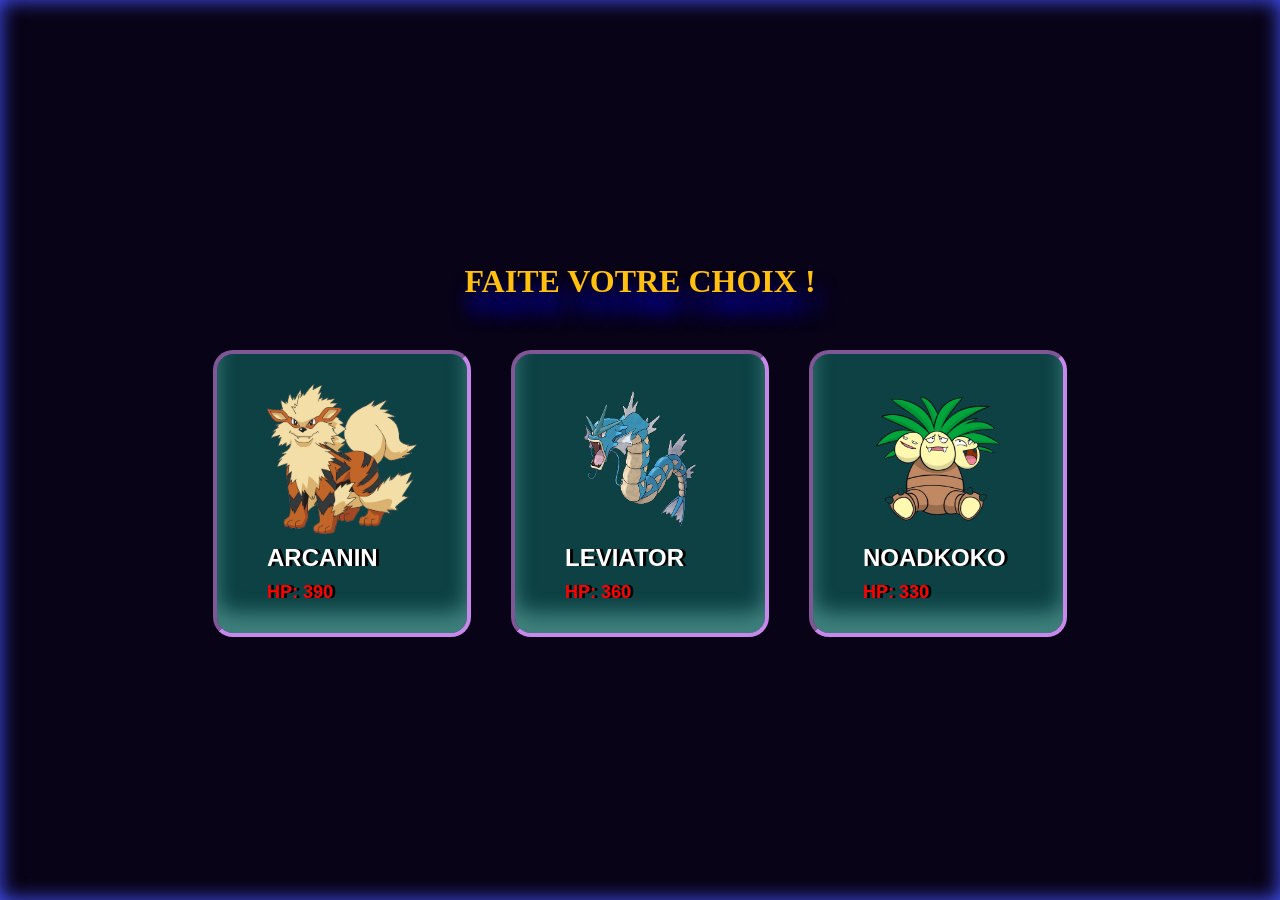
==== Projet-Pokemon/Projet Pokemon/index.html @ e498f099 "Ajout du html css de l index('menu du choix des persos')" ====
<!DOCTYPE html>
<html lang="en">

<head>
    <meta charset="UTF-8">
    <meta name="viewport" content="width=device-width, initial-scale=1.0">
    <title>Document</title>
    <link rel="stylesheet" href="./assets/css/styleIndex.css">

</head>

<body>
    <div id="menu">

        <h1>FAITE VOTRE CHOIX !</h1>

        <div id="cards">
            <button class="card" data-type="feu">
                <img src="./assets/img/arcanin.png" alt="arcanin" class="pokemonImg">
                <h5 class="pokemonName">ARCANIN</h5>
                <p class="hp">HP: 390</p>
            </button>
            <button class="card" data-type="eau">
                <img src="./assets/img/leviator.png" alt="leviator" class="pokemonImg">
                <h5 class="pokemonName">LEVIATOR</h5>
                <p class="hp">HP: 360</p>
            </button>
            <button class="card" data-type="plante">
                <img src="./assets/img/noadkoko.png" alt="noadkoko" class="pokemonImg">
                <h5 class="pokemonName">NOADKOKO</h5>
                <p class="hp">HP: 330</p>
            </button>
        </div>

    </div>

    

</body>

</html>
---- Projet-Pokemon/Projet Pokemon/assets/css/styleIndex.css ----
@import url('https://fonts.googleapis.com/css2?family=Inter:ital,opsz,wght@0,14..32,100..900;1,14..32,100..900&family=Montserrat:ital,wght@0,100..900;1,100..900&family=Righteous&display=swap');

.righteous-regular {
    font-family: "Righteous", sans-serif;
    font-weight: 400;
    font-style: normal;
}

body {

    margin: 0;
    padding: 0;
    box-sizing: border-box;

}

* {

    margin: 0;
    padding: 0;
    box-sizing: border-box;

}


#menu {

    position: absolute;
    display: flex;
    flex-direction: column;
    justify-content: center;
    align-items: center;
    min-width: 100dvw;
    min-height: 100dvh;
    gap: 50px;
    background-color: rgb(8, 3, 22);
    box-shadow: inset 0 0 20px 0 rgb(70, 83, 255);
    /* display: none; */

}

#menu h1 {

    text-align: center;
    color: #ffc010;
    text-shadow: 5px 20px 20px blue;

}

#cards {

    display: flex;
    justify-content: center;
    gap: 40px;
    flex-wrap: wrap;


}

.card {

    display: flex;
    flex-direction: column;
    gap: 10px;
    background-color: #1abc9c56;
    padding: 30px 50px 30px 50px;
    box-shadow: inset 0px -20px 20px 0 #a0ffec56;
    border-radius: 20px;
    border: inset 4px rgb(200, 135, 235);
    transition: 0.2s;

}

.card:hover {

    border-color: rgb(97, 255, 5);
    transform: scale(1.2);
    box-shadow: inset 0px -20px 20px 0 #d9ff0056;

    img {

        transform: rotateX(360deg);
        transition: 0.2s;

    }

}

.card img {
    width: 150px;
    height: 150px;

}

.card h5 {

    text-align: center;
    color: white;
    font-weight: bolder;
    font-size: x-large;
    text-shadow: 3px 0px 0px black;
}



.card p {

    text-align: center;
    color: #ff0000;
    font-weight: bolder;
    font-size: large;
    text-shadow: 3px 0px 0px black;

}
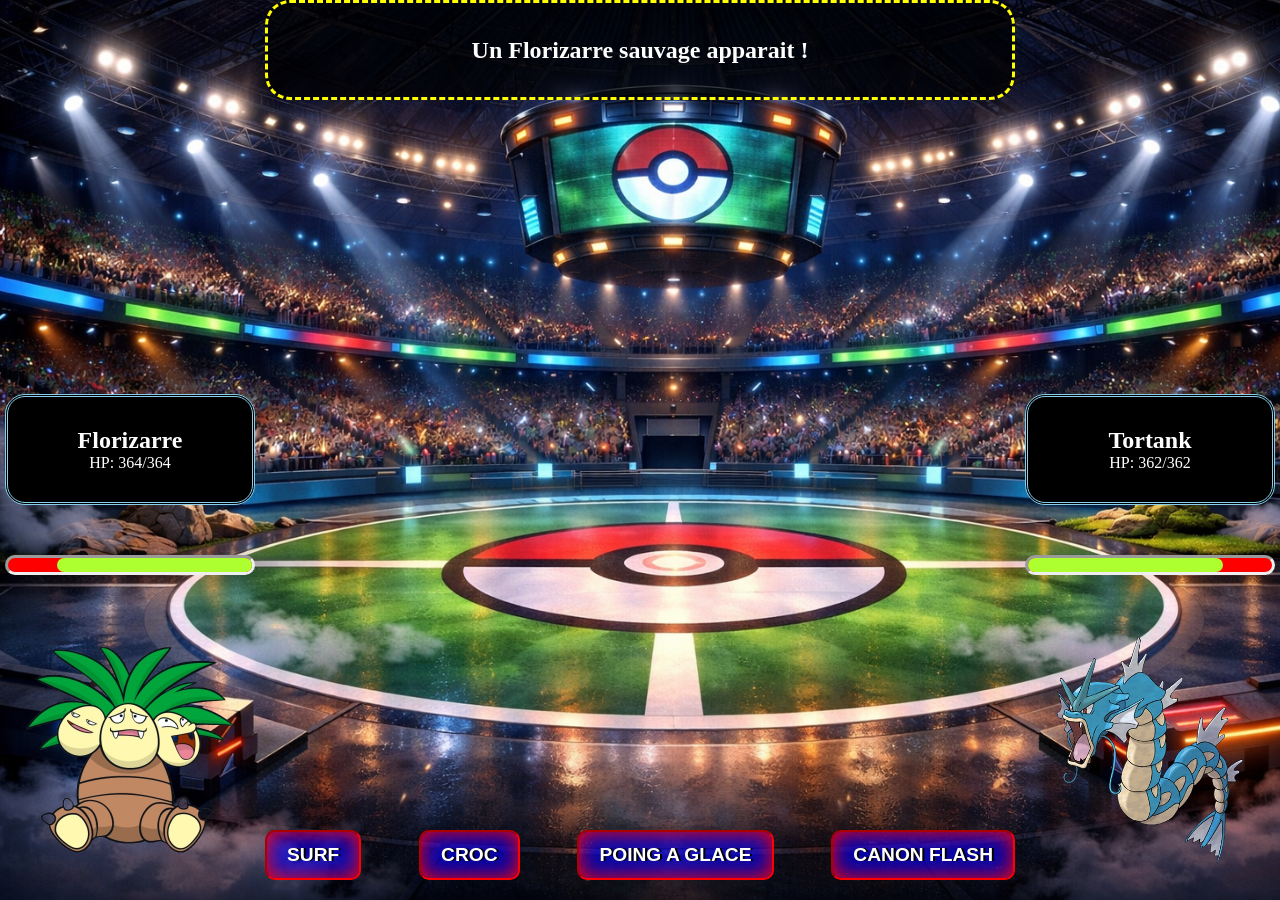
==== commit 78158246: "Ajout du html css page de combat" ====
--- a/Projet-Pokemon/Projet Pokemon/index.html
+++ b/Projet-Pokemon/Projet Pokemon/index.html
@@ -34,8 +34,58 @@
 
     </div>
 
-    
+    <!-- PAGE DE BATAILLE -->
 
+    <div id="blocStat">
+
+
+        <div class="player" data-player="1">
+
+            <div class="info">
+                <h2 class="nameStat">Florizarre</h2>
+                <p class="hpStat">HP: <span class="life">364</span>/364</p>
+            </div>
+
+            <div class="jauge jauge1">
+                <div class="vie"></div>
+            </div>
+
+            <img class="pokemonImg" src="./assets/img/noadkoko.png" alt="">
+
+        </div>
+
+        <div id="command">
+
+
+            <div id="message">
+                <h2 id="messageP">Un Florizarre sauvage apparait !</h2>
+            </div>
+
+            <div id="blocButton">
+
+                <button class="attaque" data-attaque="1">SURF</button>
+                <button class="attaque" data-attaque="2">CROC</button>
+                <button class="attaque" data-attaque="3">POING A GLACE</button>
+                <button class="attaque" data-attaque="4">CANON FLASH</button>
+
+            </div>
+
+        </div>
+        <div class="player" data-player="2">
+
+            <div class="info">
+                <h2 class="nameStat">Tortank</h2>
+                <p class="hpStat">HP: <span class="life">362</span>/362</p>
+            </div>
+
+            <div class="jauge">
+                <div class="vie"></div>
+            </div>
+
+            <img class="pokemonImg" src="assets/img/leviator.png" alt="">
+
+        </div>
+    </div>
 </body>
 
 </html>
--- a/Projet-Pokemon/Projet Pokemon/assets/css/styleIndex.css
+++ b/Projet-Pokemon/Projet Pokemon/assets/css/styleIndex.css
@@ -11,6 +11,9 @@
     margin: 0;
     padding: 0;
     box-sizing: border-box;
+    background-image: url(../img/background-index.png);
+    background-size: cover;
+    background-repeat: no-repeat;
 
 }
 
@@ -22,6 +25,7 @@
 
 }
 
+/* PAGE DE CHOIX PERSO */
 
 #menu {
 
@@ -35,7 +39,7 @@
     gap: 50px;
     background-color: rgb(8, 3, 22);
     box-shadow: inset 0 0 20px 0 rgb(70, 83, 255);
-    /* display: none; */
+    display: none;
 
 }
 
@@ -111,4 +115,151 @@
     font-size: large;
     text-shadow: 3px 0px 0px black;
 
+}
+
+/* PAGE DE COMBAT */
+
+#blocStat {
+
+    display: flex;
+    justify-content: space-around;
+    height: 100dvh;
+
+}
+
+.player {
+
+    margin: 25px 0;
+    display: flex;
+    flex-direction: column;
+    justify-content: end;
+    gap: 50px;
+
+}
+
+
+.info {
+
+    background-color: black;
+    width: 250px;
+    padding: 30px;
+    border-radius: 20px;
+    border: double skyblue;
+
+
+}
+
+.nameStat {
+
+    color: white;
+    text-align: center;
+
+}
+
+.hpStat {
+
+    color: white;
+    text-align: center;
+
+}
+
+
+
+
+.jauge {
+
+    background-color: red;
+    width: 250px;
+    height: 20px;
+    border-radius: 10px;
+    border: inset;
+
+}
+
+.jauge1 {
+
+    display: flex;
+    justify-content: end;
+
+}
+
+.vie {
+
+    background-color: greenyellow;
+    width: 80%;
+    height: 100%;
+    border-radius: 10px;
+
+}
+
+.pokemonImg {
+
+    width: 250px;
+    height: 250px;
+    justify-self: center;
+
+}
+
+
+#command{
+
+display: flex;
+flex-direction: column;
+align-items: center;
+justify-content: space-between;
+
+}
+
+#message {
+
+    
+    width: 750px;
+    height: 100px;
+    background-color: rgba(0, 0, 0, 0.708);
+    border-radius: 25px;
+    border: dashed yellow;
+    display: flex;
+    justify-content: center;
+    align-items: center;
+
+}
+
+#messageP {
+
+    color: white;
+
+}
+
+#blocButton{
+
+margin-bottom: 20px;
+display: flex;
+justify-content: space-between;
+width: 100%;
+
+}
+
+.attaque{
+
+
+min-height: 50px;
+padding: 0 20px;
+border-radius: 10px;
+background-color: rgba(0, 0, 255, 0.61);
+color: white;
+font-size: larger;
+font-weight: bolder;
+border: inset 2px red;
+box-shadow: inset 0 0 20px 0 red;
+text-shadow: 2px 0 0 black;
+transition: 0.2s;
+
+}
+
+.attaque:hover{
+
+    background-color: yellow;
+    color: red;
+    transform: scale(1.2);
+
 }
